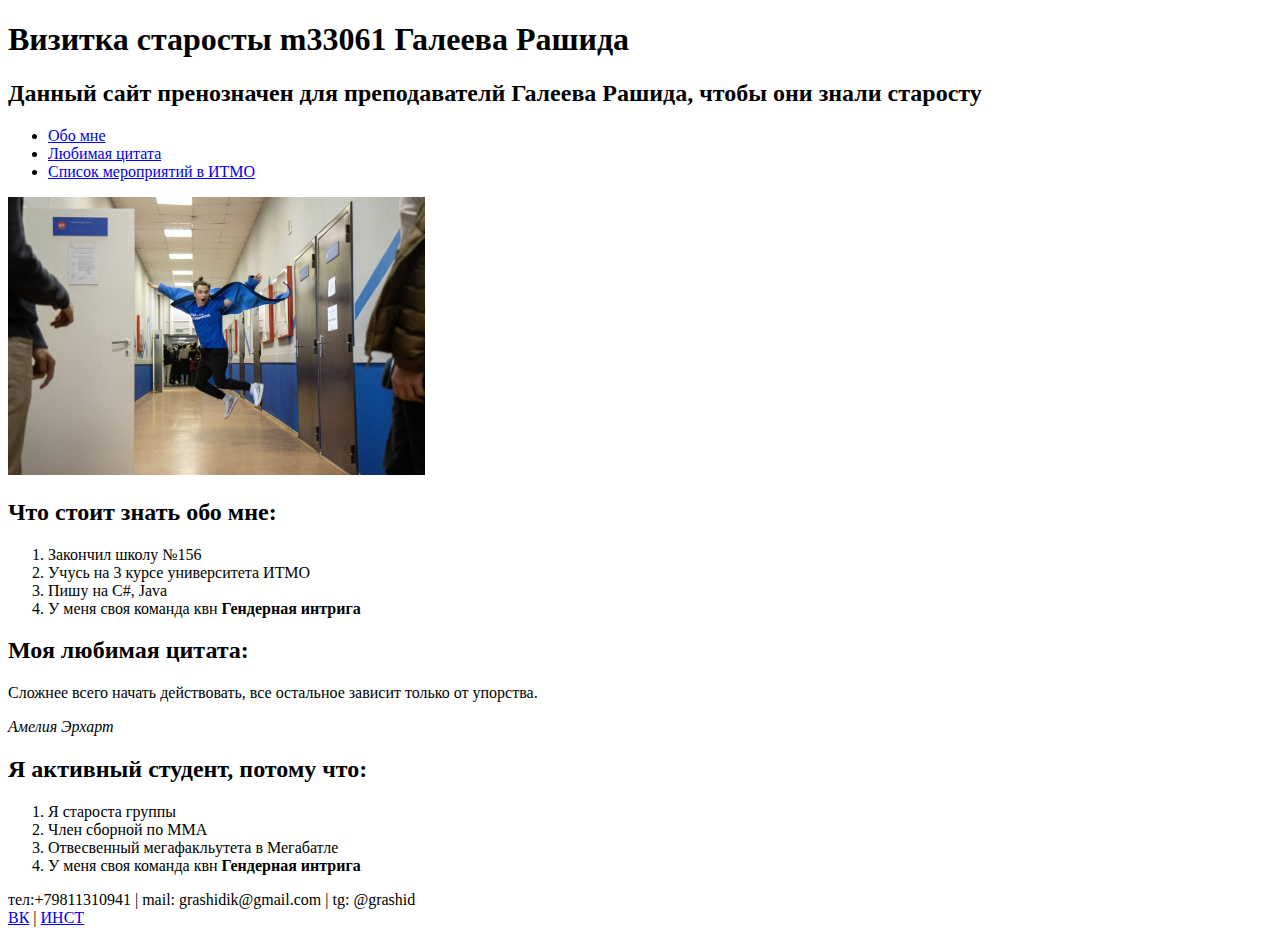
==== html.html @ 81a42efc "First lab" ====
<!DOCTYPE html>
<html>
<head>
    <title>Portfolio</title>
    <meta name="description" content="Визитка Галеева Рашида" />
    <meta name="keywords" content="HTML" />
    <meta name="author" content="Галеев Рашид" />
    <meta charset="utf-8">
</head>
<body>
    <header>
        <h1>Визитка старосты m33061 Галеева Рашида</h1>
        <h2>Данный сайт пренозначен для преподавателй Галеева Рашида, чтобы они знали старосту</h2>
        <nav>
            <ul>
                <li><a href="#awesome">Обо мне</a></li>
                <li><a href="#something">Любимая цитата</a></li>
                <li><a href="#other">Список мероприятий в ИТМО</a></li>
            </ul>
        </nav>
    </header>
    <main>
        <img src="Photos/photo.jpg"  style="max-width: 33%;">
        <section id="awesome">
            <h2>Что стоит знать обо мне:</h2>
            <ol>
                <li>Закончил школу №156</li>
                <li>Учусь на 3 курсе университета ИТМО</li>
                <li>Пишу на C#, Java</li>
                <li>У меня своя команда квн <b>Гендерная интрига</b></li>
            </ol>
        </section>
        <section id="something">
            <h2>Моя любимая цитата:</h2>
            <p>Сложнее всего начать действовать, все остальное зависит только от упорства.</p>
            <cite>Амелия Эрхарт</cite>
        </section>
        <section id="other">
            <h2>Я активный студент, потому что:</h2>
            <ol>
                <li>Я староста группы</li>
                <li>Член сборной по ММА</li>
                <li>Отвесвенный мегафакльутета в Мегабатле</li>
                <li>У меня своя команда квн <b>Гендерная интрига</b></li>
            </ol>
        </section>
    </main>



<footer>
    тел:+79811310941 | mail: grashidik@gmail.com | tg: @grashid
    <nav><a href="https://vk.com/grashid">ВК</a> | <a href="https://www.instagram.com/rash_ik_/">ИНСТ</a></nav>
</footer>

</body>
</html>
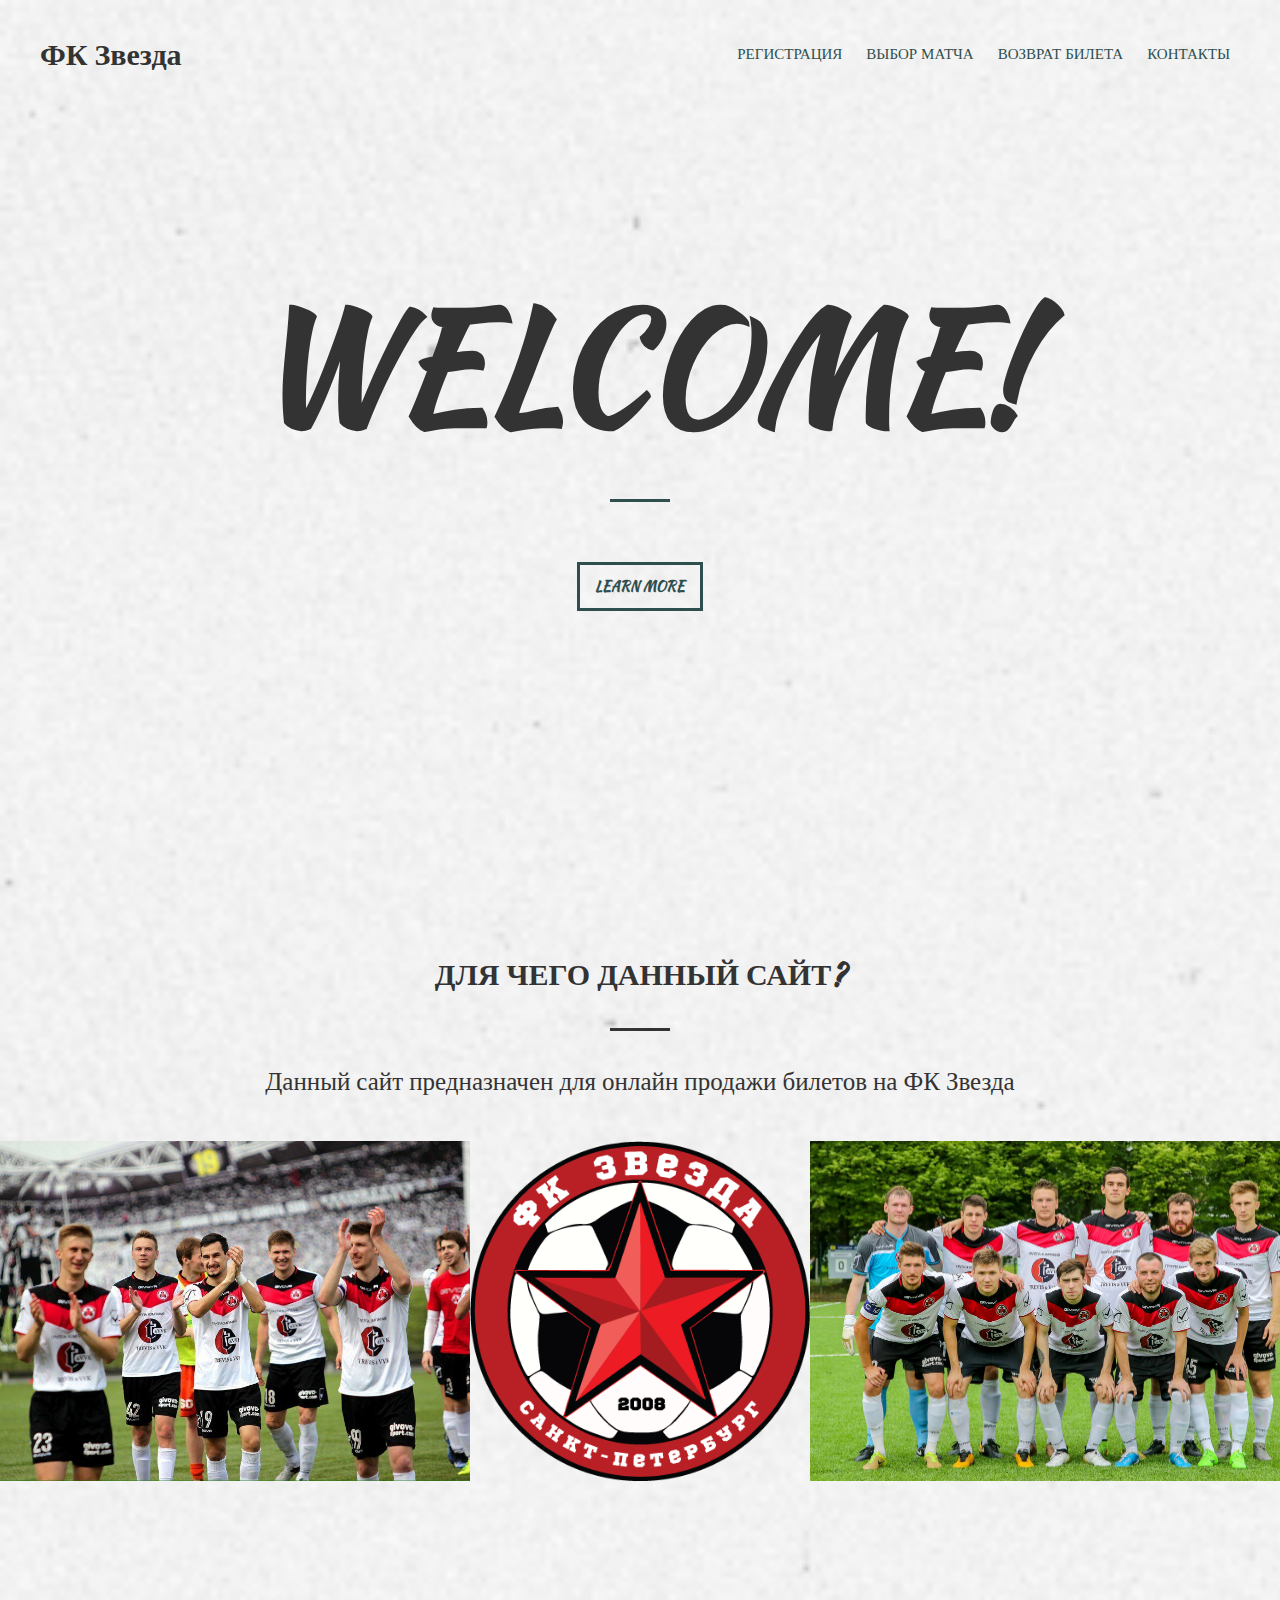
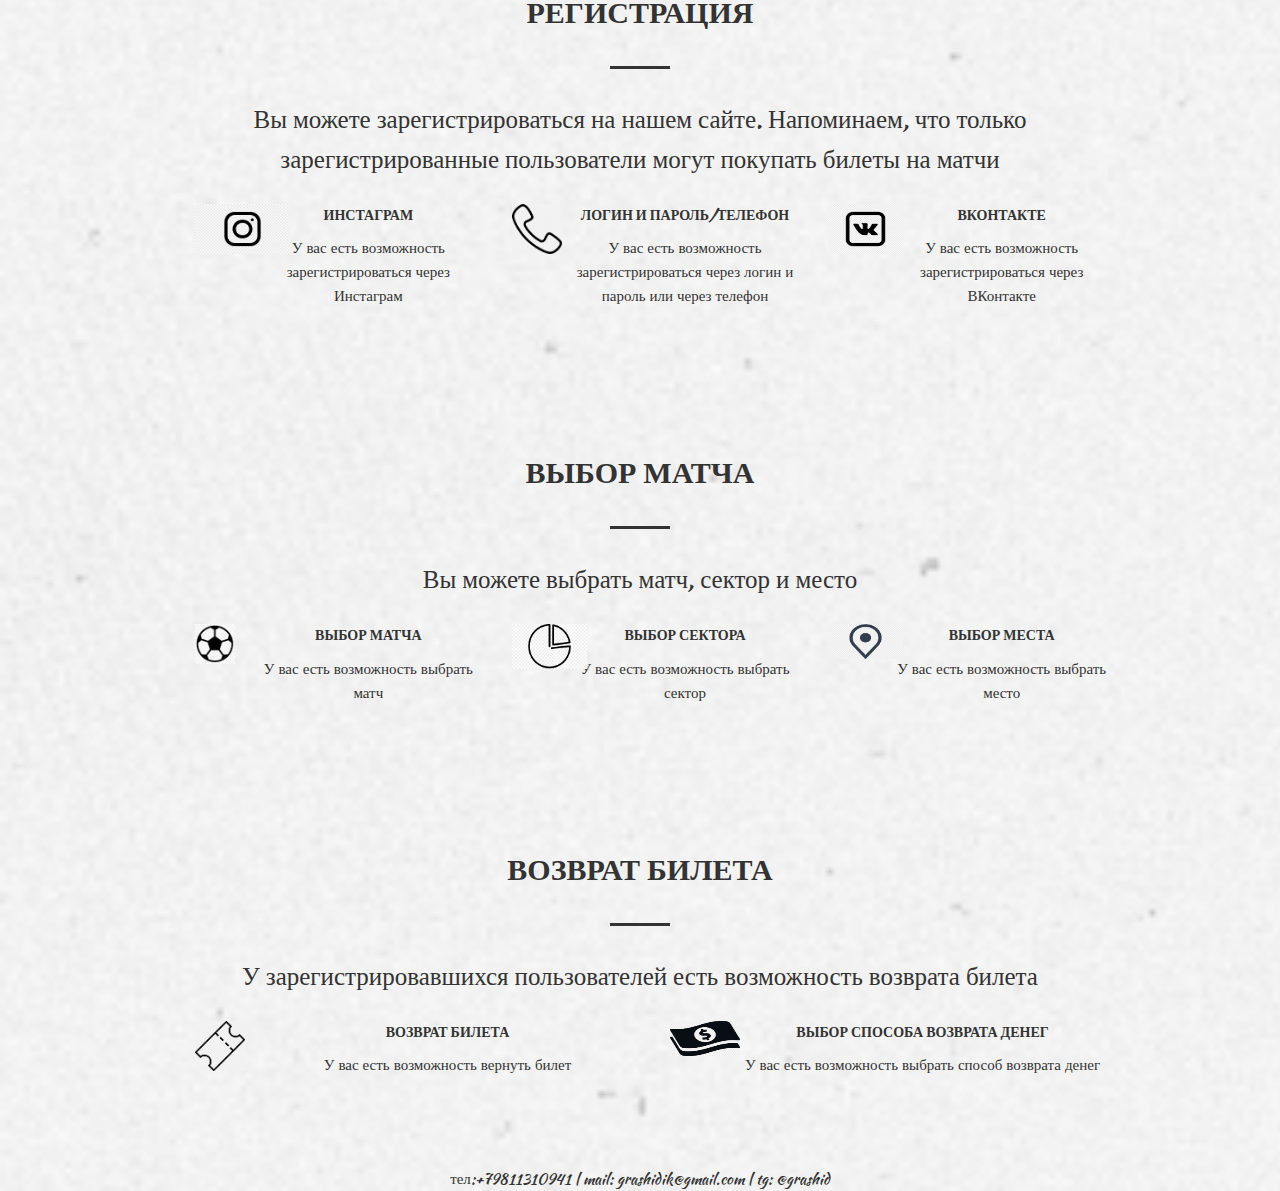
==== commit 1d7ce39a: "Lab1" ====
--- a/html.html
+++ b/html.html
@@ -1,58 +1,180 @@
 <!DOCTYPE html>
-<html>
+<html lang="ru">
 <head>
-    <title>Portfolio</title>
-    <meta name="description" content="Визитка Галеева Рашида" />
+    <link rel="stylesheet" href="styles.css" type="text/css">
+    <link rel="preconnect" href="https://fonts.googleapis.com">
+    <link rel="preconnect" href="https://fonts.gstatic.com" crossorigin>
+    <link href="https://fonts.googleapis.com/css2?family=Kaushan+Script&display=swap" rel="stylesheet">
+    <title>Билеты ФК Звезда</title>
+    <meta name="description" content="Билеты ФК Звезда" />
     <meta name="keywords" content="HTML" />
     <meta name="author" content="Галеев Рашид" />
     <meta charset="utf-8">
 </head>
 <body>
-    <header>
-        <h1>Визитка старосты m33061 Галеева Рашида</h1>
-        <h2>Данный сайт пренозначен для преподавателй Галеева Рашида, чтобы они знали старосту</h2>
-        <nav>
-            <ul>
-                <li><a href="#awesome">Обо мне</a></li>
-                <li><a href="#something">Любимая цитата</a></li>
-                <li><a href="#other">Список мероприятий в ИТМО</a></li>
-            </ul>
-        </nav>
+    <header class="header">
+            <div class="container">
+                <div class="header_inner">
+                    <div class="header_logo">ФК Звезда</div>
+                    <nav class="nav">
+                        <a class="nav_link" href="#registr">Регистрация</a>
+                        <a class="nav_link" href="#match">Выбор матча</a>
+                        <a class="nav_link" href="#return">Возврат билета</a>
+                        <a class="nav_link" href="#conact">Контакты</a>
+                    </nav>
+                </div>
+            </div>
     </header>
     <main>
-        <img src="Photos/photo.jpg"  style="max-width: 33%;">
-        <section id="awesome">
-            <h2>Что стоит знать обо мне:</h2>
-            <ol>
-                <li>Закончил школу №156</li>
-                <li>Учусь на 3 курсе университета ИТМО</li>
-                <li>Пишу на C#, Java</li>
-                <li>У меня своя команда квн <b>Гендерная интрига</b></li>
-            </ol>
+        <div class="intro">
+            <div class="container">
+                <div class="intro_inner">
+                    <h1 class="intro_title">Welcome!</h1>
+
+                    <a class="btn" href="#learn">Learn more</a>
+                </div>
+
+            </div>
+        </div>
+
+
+        <section class="section" id="learn">
+        <div class="container">
+            <div class="section_header">
+                <h2 class="section_title">Для чего данный сайт?</h2>
+                <div class="section_text">
+                    <p>
+                        Данный сайт предназначен для онлайн продажи билетов на
+                        ФК Звезда
+                    </p>
+                </div>
+            </div>
+            <div class="about">
+                <div class="about_item">
+                    <div class="about_img">
+                        <img src="Photos/team2.jpg" width="512" height="340" alt="">
+                    </div>
+                </div>
+                <div class="about_item">
+                    <div class="about_img">
+                        <img src="Photos/photo.png" width="340" height="340" alt="">
+                    </div>
+                </div>
+                <div class="about_item">
+                    <div class="about_img">
+                        <img src="Photos/team.jpg" width="512" height="340"  alt="">
+                    </div>
+                </div>
+            </div>
+        </div>
         </section>
-        <section id="something">
-            <h2>Моя любимая цитата:</h2>
-            <p>Сложнее всего начать действовать, все остальное зависит только от упорства.</p>
-            <cite>Амелия Эрхарт</cite>
+
+<section class="section" id="registr">
+    <div class="container">
+        <div class="section_header">
+            <h2 class="section_title">Регистрация</h2>
+            <div class="section_text">
+                <p>
+                    Вы можете зарегистрироваться на нашем сайте.
+                    Напоминаем, что только зарегистрированные пользователи
+                    могут покупать билеты на матчи
+                </p>
+            </div>
+            <div class="services">
+                <div class="services_item">
+                    <img class="services_icon" src="Photos/инст.png" width="95" height="50" alt="">
+
+                    <div class="services_tittle"><b>Инстаграм</b></div>
+                    <div class="services_text">У вас есть возможность зарегистрироваться через
+                    Инстаграм</div>
+                </div>
+                <div class="services_item">
+                    <img class="services_icon" src="Photos/телефон.png" width="50" height="50" alt="">
+
+                    <div class="services_tittle"><b>Логин и пароль/телефон</b></div>
+                    <div class="services_text">У вас есть возможность зарегистрироваться через
+                        логин и пароль или через телефон</div>
+                </div>
+                <div class="services_item">
+                    <img class="services_icon" src="Photos/вк.png" width="75" height="50" alt="">
+
+                    <div class="services_tittle"><b>ВКонтакте</b></div>
+                    <div class="services_text">У вас есть возможность зарегистрироваться через
+                        ВКонтакте</div>
+                </div>
+
+            </div>
+        </div>
+    </div>
+</section>
+
+
+        <section class="section" id="match">
+            <div class="container">
+                <div class="section_header">
+                    <h2 class="section_title">Выбор матча</h2>
+                    <div class="section_text">
+                        <p>
+                            Вы можете выбрать матч, сектор и место
+                        </p>
+                    </div>
+                    <div class="services">
+                        <div class="services_item">
+                            <img class="services_icon" src="Photos/мяч.png" width="40" height="40" alt="">
+
+                            <div class="services_tittle"><b>Выбор матча</b></div>
+                            <div class="services_text">У вас есть возможность выбрать матч</div>
+                        </div>
+                        <div class="services_item">
+                            <img class="services_icon" src="Photos/сектор.jpg" width="75" height="45" alt="">
+
+                            <div class="services_tittle"><b>Выбор сектора</b></div>
+                            <div class="services_text">У вас есть возможность выбрать сектор</div>
+                        </div>
+                        <div class="services_item">
+                            <img class="services_icon" src="Photos/place.png" width="75" height="35" alt="">
+
+                            <div class="services_tittle"><b>Выбор места</b></div>
+                            <div class="services_text">У вас есть возможность выбрать место</div>
+                        </div>
+
+                    </div>
+                </div>
+            </div>
         </section>
-        <section id="other">
-            <h2>Я активный студент, потому что:</h2>
-            <ol>
-                <li>Я староста группы</li>
-                <li>Член сборной по ММА</li>
-                <li>Отвесвенный мегафакльутета в Мегабатле</li>
-                <li>У меня своя команда квн <b>Гендерная интрига</b></li>
-            </ol>
+
+        <section class="section" id="return">
+            <div class="container">
+                <div class="section_header">
+                    <h2 class="section_title">Возврат билета</h2>
+                    <div class="section_text">
+                        <p>
+                            У зарегистрировавшихся пользователей
+                            есть возможность возврата билета
+                        </p>
+                    </div>
+                    <div class="services">
+                        <div class="services_item">
+                            <img class="services_icon" src="Photos/билет.png" width="50" height="50" alt="">
+
+                            <div class="services_tittle"><b>Возврат билета</b></div>
+                            <div class="services_text">У вас есть возможность вернуть билет</div>
+                        </div>
+                        <div class="services_item">
+                            <img class="services_icon" src="Photos/деньги.png" width="70" height="35" alt="">
+
+                            <div class="services_tittle"><b>Выбор способа возврата денег</b></div>
+                            <div class="services_text">У вас есть возможность выбрать способ возврата денег</div>
+                        </div>
+
+                    </div>
+                </div>
+            </div>
         </section>
     </main>
-
-
-
-<footer>
+<footer class="footer" id="conact">
     тел:+79811310941 | mail: grashidik@gmail.com | tg: @grashid
-    <nav><a href="https://vk.com/grashid">ВК</a> | <a href="https://www.instagram.com/rash_ik_/">ИНСТ</a></nav>
 </footer>
-
 </body>
 </html>
 
--- a/styles.css
+++ b/styles.css
@@ -0,0 +1,197 @@
+body{
+    margin: 0;
+    font-family: 'Kaushan Script', cursive;
+    font-size: 15px;
+    line-height: 1.6;
+    color: #333;
+    background: url("Photos/background7.png");
+    background-size: cover;
+}
+*{
+    box-sizing: border-box;
+}
+
+.container{
+    width: 100%;
+    max-width: 1200px;
+    margin: 0 auto;
+
+}
+h1, h2, h3, h4, h5{
+    margin: 0;
+}
+.intro{
+    display: flex;
+    flex-direction: column;
+    justify-content: center;
+    width: 100%;
+    height: 100vh;
+}
+.intro_title{
+    font-size: 150px;
+    font-weight: 700;
+    text-transform: uppercase;
+    line-height: 1;
+}
+.intro_title:after{
+    content: "";
+    display: block;
+    width: 60px;
+    height: 3px;
+    margin: 60px auto 60px;
+
+
+    background-color: darkslategray;
+
+}
+.intro_inner{
+    width: 100%;
+    max-width: 880px;
+    margin: 0 auto;
+    text-align: center;
+}
+.header{
+    padding-top: 30px;
+    width: 100%;
+    position: absolute;
+    top: 0;
+    left: 0;
+    right: 0;
+    z-index: 1000;
+}
+.header_inner{
+    display: flex;
+    justify-content: space-between;
+    align-items: center;
+}
+
+.header_logo{
+    font-size: 30px;
+    font-weight: 700;
+    color: #333333;
+}
+.nav{
+    font-size: 15px;
+    text-transform: uppercase;
+}
+.nav_link{
+    display: inline-block;
+    vertical-align: top;
+    margin: 0 10px;
+    position: relative;
+
+    color: darkslategray;
+    text-decoration: none;
+
+    transition: color 0.2s linear;
+}
+.nav_link:after{
+    content: "";
+    width: 100%;
+    height: 3px;
+    display: none;
+
+    background-color: coral;
+
+    position: absolute;
+    top: 100%;
+    left: 0;
+    z-index: 1;
+
+}
+.nav_link:hover{
+    color: coral;
+}
+.nav_link:hover:after{
+    display: block;
+}
+
+.btn{
+    display: inline-block;
+    vertical-align: top;
+    padding: 10px 15px;
+
+    border: 3px solid darkslategray;
+
+    font-size: 14px;
+    font-weight: 700;
+    color: darkslategray;
+    text-transform: uppercase;
+    text-decoration: none;
+}
+
+.btn:hover{
+    background-color: coral;
+    color: brown;
+}
+
+.section{
+    padding: 50px 0;
+}
+
+.section_header{
+    width: 100%;
+    max-width: 950px;
+    margin: 0 auto 40px;
+
+    text-align: center;
+}
+
+.section_title{
+    font-size: 30px;
+    font-weight: 700;
+    color: #333;
+    text-transform: uppercase;
+}
+
+.section_title:after{
+    content: "";
+    display: block;
+    width: 60px;
+    height: 3px;
+    background-color: #333333;
+    margin: 30px auto;
+}
+
+.section_text{
+    font-size: 25px;
+    color: #333333;
+}
+
+.about{
+    display: flex;
+    justify-content: center;
+
+}
+
+
+.services{
+    display: flex;
+}
+.services_item{
+    flex: 1 1 0;
+    padding-left: 90px;
+    position: relative;
+}
+.services_icon{
+    position: absolute;
+    top: 0;
+    left: 30px;
+    z-index: 1;
+}
+.services_tittle{
+    margin-bottom: 10px;
+    font-size: 14px;
+    color: #333333;
+    text-transform: uppercase;
+}
+
+.services_text{
+    font-size: 15px;
+    color: #333333;
+}
+
+.footer{
+    display: flex;
+    justify-content: center;
+}